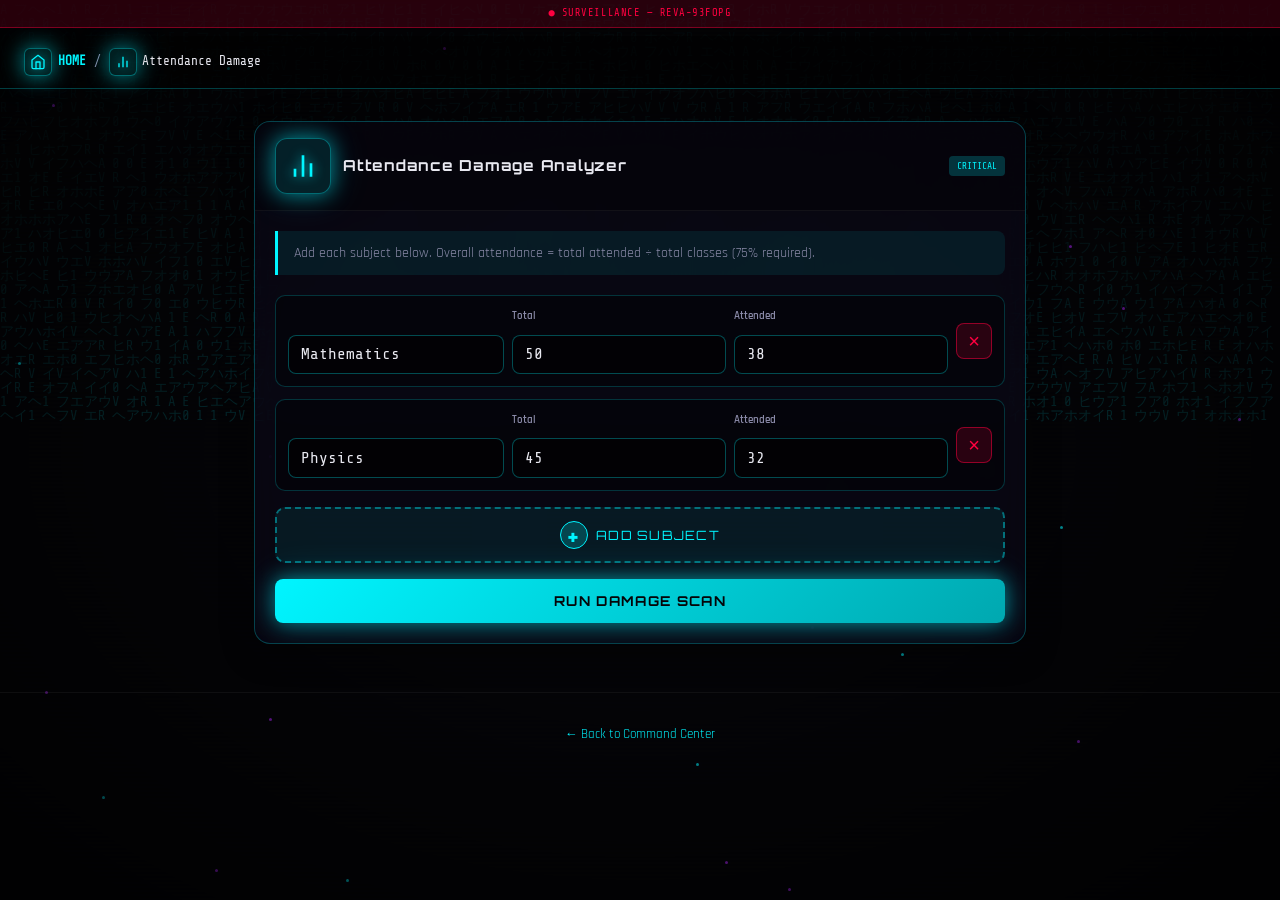
==== attendance.html @ 2d342688 "Initial commit: REVA Survival Toolkit static site Co-authored-by: Cursor <cursoragent@cursor.com>" ====
<!DOCTYPE html>
<html lang="en">
<head>
  <meta charset="UTF-8" />
  <meta name="viewport" content="width=device-width, initial-scale=1.0" />
  <title>Attendance Damage — REVA Survival</title>
  <link rel="preconnect" href="https://fonts.googleapis.com" />
  <link rel="preconnect" href="https://fonts.gstatic.com" crossorigin />
  <link href="https://fonts.googleapis.com/css2?family=Orbitron:wght@400;700;900&family=Share+Tech+Mono&family=Rajdhani:wght@400;600;700&display=swap" rel="stylesheet" />
  <link rel="stylesheet" href="styles.css" />
</head>
<body class="page-tool" data-page="attendance">
  <canvas id="matrix-canvas" aria-hidden="true"></canvas>
  <div id="particles" aria-hidden="true"></div>
  <div class="scanlines" aria-hidden="true"></div>
  <div class="vignette" aria-hidden="true"></div>
  <div class="surveillance-bar"><span class="blink">●</span> SURVEILLANCE — <span id="session-id">REVA-????</span></div>

  <nav class="page-nav">
    <a href="index.html" class="nav-home"><span data-icon="home" class="nav-icon"></span> HOME</a>
    <span class="nav-divider">/</span>
    <span class="nav-current"><span data-icon="chart" class="nav-icon"></span> Attendance Damage</span>
  </nav>

  <main class="page-main page-main-wide">
    <section class="card glass page-card">
      <div class="card-header">
        <span class="card-icon-wrap icon-cyan" data-icon="chart"></span>
        <h1>Attendance Damage Analyzer</h1>
        <span class="card-tag">CRITICAL</span>
      </div>
      <div class="card-body">
        <p class="marks-info">Add each subject below. Overall attendance = total attended ÷ total classes (75% required).</p>

        <div id="subjects-list" class="subjects-list"></div>

        <button type="button" class="btn-add-subject" id="add-subject" title="Add subject">
          <span class="add-icon">+</span> ADD SUBJECT
        </button>

        <button class="btn-neon" id="analyze-attendance">RUN DAMAGE SCAN</button>

        <div class="results hidden" id="attendance-results">
          <div class="result-big" id="attendance-pct">75%</div>
          <p class="result-detail">Overall · <span id="overall-counts">0/0 classes</span></p>
          <p id="attendance-status">Operational.</p>
          <p class="result-detail">Safe bunks remaining (overall): <strong id="safe-bunks">0</strong></p>
          <div id="subject-breakdown" class="subject-breakdown"></div>
          <div class="defcon-meter">
            <span>DEFCON WARNING</span>
            <div class="danger-bar"><div class="danger-fill" id="danger-fill"></div></div>
            <span id="defcon-label">DEFCON 4</span>
          </div>
          <div class="siren-glow hidden" id="siren-glow"></div>
        </div>
      </div>
    </section>
  </main>

  <footer class="footer"><p><a href="index.html">← Back to Command Center</a></p></footer>
  <script src="js/icons.js"></script>
  <script src="js/core.js"></script>
  <script src="js/attendance.js"></script>
</body>
</html>
---- styles.css ----
:root {
  --bg: #050508;
  --bg-card: rgba(12, 8, 24, 0.65);
  --cyan: #00f5ff;
  --purple: #b026ff;
  --red: #ff0040;
  --pink: #ff2d95;
  --green: #39ff14;
  --yellow: #ffe600;
  --text: #e8e8f0;
  --text-dim: #8a8aa8;
  --glass-border: rgba(0, 245, 255, 0.25);
  --glow-cyan: 0 0 20px rgba(0, 245, 255, 0.5), 0 0 40px rgba(0, 245, 255, 0.2);
  --glow-purple: 0 0 20px rgba(176, 38, 255, 0.5);
  --glow-red: 0 0 30px rgba(255, 0, 64, 0.7);
  --font-display: 'Orbitron', sans-serif;
  --font-mono: 'Share Tech Mono', monospace;
  --font-ui: 'Rajdhani', sans-serif;
}

*, *::before, *::after {
  box-sizing: border-box;
  margin: 0;
  padding: 0;
}

html {
  scroll-behavior: smooth;
}

body {
  font-family: var(--font-ui);
  background: var(--bg);
  color: var(--text);
  min-height: 100vh;
  overflow-x: hidden;
  line-height: 1.5;
}

body.panic-active {
  --bg: #1a0005;
}

body.panic-active .card:not(.panic-card) {
  opacity: 0.3;
  filter: grayscale(0.5);
}

#matrix-canvas {
  position: fixed;
  inset: 0;
  z-index: 0;
  opacity: 0.15;
  pointer-events: none;
}

#particles {
  position: fixed;
  inset: 0;
  z-index: 1;
  pointer-events: none;
  overflow: hidden;
}

.particle {
  position: absolute;
  width: 3px;
  height: 3px;
  background: var(--cyan);
  border-radius: 50%;
  box-shadow: var(--glow-cyan);
  animation: float-particle 8s infinite ease-in-out;
  opacity: 0.6;
}

.scanlines {
  position: fixed;
  inset: 0;
  z-index: 2;
  pointer-events: none;
  background: repeating-linear-gradient(
    0deg,
    transparent,
    transparent 2px,
    rgba(0, 0, 0, 0.15) 2px,
    rgba(0, 0, 0, 0.15) 4px
  );
  opacity: 0.4;
}

.vignette {
  position: fixed;
  inset: 0;
  z-index: 3;
  pointer-events: none;
  background: radial-gradient(ellipse at center, transparent 40%, rgba(0, 0, 0, 0.7) 100%);
}

.surveillance-bar {
  position: fixed;
  top: 0;
  left: 0;
  right: 0;
  z-index: 100;
  background: rgba(255, 0, 64, 0.15);
  border-bottom: 1px solid rgba(255, 0, 64, 0.4);
  padding: 0.35rem 1rem;
  font-family: var(--font-mono);
  font-size: 0.65rem;
  text-align: center;
  color: var(--red);
  letter-spacing: 0.05em;
}

.blink {
  animation: blink 1s infinite;
}

@keyframes blink {
  50% { opacity: 0; }
}

.hero {
  position: relative;
  z-index: 10;
  padding: 4rem 1.5rem 3rem;
  text-align: center;
  min-height: 100vh;
  display: flex;
  flex-direction: column;
  align-items: center;
  justify-content: center;
}

.hero-glow {
  position: absolute;
  width: 600px;
  height: 600px;
  background: radial-gradient(circle, rgba(176, 38, 255, 0.2) 0%, transparent 70%);
  top: 50%;
  left: 50%;
  transform: translate(-50%, -50%);
  pointer-events: none;
  animation: pulse-glow 4s ease-in-out infinite;
}

@keyframes pulse-glow {
  0%, 100% { opacity: 0.5; transform: translate(-50%, -50%) scale(1); }
  50% { opacity: 1; transform: translate(-50%, -50%) scale(1.1); }
}

.status-bar {
  display: flex;
  flex-wrap: wrap;
  gap: 1rem;
  justify-content: center;
  margin-bottom: 2rem;
  width: 100%;
  max-width: 900px;
}

.status-item {
  background: var(--bg-card);
  border: 1px solid var(--glass-border);
  backdrop-filter: blur(12px);
  padding: 0.75rem 1.25rem;
  border-radius: 8px;
  min-width: 140px;
  transition: transform 0.3s, box-shadow 0.3s;
}

.status-item:hover {
  transform: translateY(-3px);
  box-shadow: var(--glow-cyan);
}

.status-label {
  display: block;
  font-size: 0.7rem;
  color: var(--text-dim);
  text-transform: uppercase;
  letter-spacing: 0.1em;
}

.status-value {
  font-family: var(--font-mono);
  font-size: 1.4rem;
  color: var(--cyan);
}

.status-item.unstable .status-value { color: var(--yellow); }
.status-item.threat .status-value { color: var(--red); }

.status-trend.up { color: var(--red); font-size: 0.65rem; }

.pulse-dot {
  display: inline-block;
  width: 8px;
  height: 8px;
  background: var(--red);
  border-radius: 50%;
  margin-left: 0.5rem;
  animation: pulse-dot 1s infinite;
}

@keyframes pulse-dot {
  0%, 100% { box-shadow: 0 0 0 0 rgba(255, 0, 64, 0.7); }
  50% { box-shadow: 0 0 0 8px rgba(255, 0, 64, 0); }
}

.main-title {
  font-family: var(--font-display);
  font-size: clamp(1.8rem, 8vw, 4rem);
  font-weight: 900;
  letter-spacing: 0.15em;
  color: var(--cyan);
  text-shadow: var(--glow-cyan), 0 0 80px rgba(0, 245, 255, 0.3);
  margin-bottom: 0.5rem;
  animation: title-flicker 5s infinite;
}

@keyframes title-flicker {
  0%, 95%, 100% { opacity: 1; }
  96% { opacity: 0.85; }
  97% { opacity: 1; }
  98% { opacity: 0.9; }
}

.subtitle {
  font-size: clamp(1rem, 3vw, 1.25rem);
  color: var(--purple);
  margin-bottom: 1.5rem;
  font-weight: 600;
}

.rotating-msg {
  font-family: var(--font-mono);
  color: var(--pink);
  font-size: 1rem;
  min-height: 1.5em;
  margin-bottom: 2rem;
  animation: msg-glow 2s ease-in-out infinite alternate;
}

@keyframes msg-glow {
  from { text-shadow: 0 0 10px rgba(255, 45, 149, 0.5); }
  to { text-shadow: 0 0 20px rgba(255, 45, 149, 0.9); }
}

.loading-bar-container {
  width: 100%;
  max-width: 400px;
  margin-bottom: 2rem;
}

.loading-label {
  font-size: 0.75rem;
  color: var(--text-dim);
  margin-bottom: 0.5rem;
}

.loading-bar {
  height: 6px;
  background: rgba(255, 255, 255, 0.1);
  border-radius: 3px;
  overflow: hidden;
}

.loading-fill {
  height: 100%;
  width: 0%;
  background: linear-gradient(90deg, var(--cyan), var(--purple));
  box-shadow: var(--glow-cyan);
  transition: width 0.3s;
  animation: load-shimmer 2s infinite;
}

@keyframes load-shimmer {
  0% { filter: brightness(1); }
  50% { filter: brightness(1.3); }
  100% { filter: brightness(1); }
}

.loading-text {
  display: block;
  font-family: var(--font-mono);
  font-size: 0.7rem;
  color: var(--cyan);
  margin-top: 0.5rem;
}

.quick-nav {
  display: flex;
  flex-wrap: wrap;
  gap: 0.5rem;
  justify-content: center;
  max-width: 700px;
}

.nav-chip {
  padding: 0.5rem 1rem;
  background: rgba(0, 245, 255, 0.1);
  border: 1px solid var(--glass-border);
  border-radius: 20px;
  color: var(--cyan);
  text-decoration: none;
  font-size: 0.85rem;
  font-weight: 600;
  transition: all 0.3s;
}

.nav-chip:hover {
  background: rgba(0, 245, 255, 0.25);
  box-shadow: var(--glow-cyan);
  transform: scale(1.05);
}

.nav-chip.danger {
  border-color: rgba(255, 0, 64, 0.5);
  color: var(--red);
}

.nav-chip.danger:hover {
  box-shadow: var(--glow-red);
}

.container {
  position: relative;
  z-index: 10;
  max-width: 1100px;
  margin: 0 auto;
  padding: 2rem 1.5rem 4rem;
  display: grid;
  gap: 2rem;
}

@media (min-width: 768px) {
  .container {
    grid-template-columns: repeat(2, 1fr);
  }
  .card.wide {
    grid-column: 1 / -1;
  }
}

.card {
  border-radius: 16px;
  overflow: hidden;
  transition: transform 0.4s, box-shadow 0.4s;
  animation: card-enter 0.6s ease backwards;
}

.card:nth-child(1) { animation-delay: 0.1s; }
.card:nth-child(2) { animation-delay: 0.15s; }
.card:nth-child(3) { animation-delay: 0.2s; }
.card:nth-child(4) { animation-delay: 0.25s; }
.card:nth-child(5) { animation-delay: 0.3s; }
.card:nth-child(6) { animation-delay: 0.35s; }
.card:nth-child(7) { animation-delay: 0.4s; }
.card:nth-child(8) { animation-delay: 0.45s; }

@keyframes card-enter {
  from {
    opacity: 0;
    transform: translateY(30px);
  }
  to {
    opacity: 1;
    transform: translateY(0);
  }
}

.card.glass {
  background: var(--bg-card);
  backdrop-filter: blur(16px);
  border: 1px solid var(--glass-border);
  box-shadow: 0 8px 32px rgba(0, 0, 0, 0.4);
}

.card:hover {
  transform: translateY(-5px);
  box-shadow: 0 12px 40px rgba(0, 245, 255, 0.15), var(--glow-cyan);
  border-color: rgba(0, 245, 255, 0.4);
}

.card-header {
  display: flex;
  align-items: center;
  gap: 0.75rem;
  padding: 1rem 1.25rem;
  background: rgba(0, 0, 0, 0.3);
  border-bottom: 1px solid rgba(255, 255, 255, 0.05);
}

.card-icon { font-size: 1.5rem; }

.card-header h2 {
  font-family: var(--font-display);
  font-size: 0.95rem;
  flex: 1;
  letter-spacing: 0.05em;
}

.card-tag {
  font-family: var(--font-mono);
  font-size: 0.6rem;
  padding: 0.2rem 0.5rem;
  background: rgba(0, 245, 255, 0.2);
  color: var(--cyan);
  border-radius: 4px;
}

.card-tag.hot { background: rgba(255, 100, 0, 0.3); color: var(--yellow); }
.card-tag.danger { background: rgba(255, 0, 64, 0.3); color: var(--red); animation: tag-pulse 1s infinite; }

@keyframes tag-pulse {
  50% { opacity: 0.7; }
}

.card-body {
  padding: 1.25rem;
}

.card-body.center {
  text-align: center;
}

.input-grid {
  display: grid;
  gap: 1rem;
  margin-bottom: 1rem;
}

.input-grid.cols-2 {
  grid-template-columns: 1fr;
}

@media (min-width: 500px) {
  .input-grid.cols-2 {
    grid-template-columns: 1fr 1fr;
  }
}

label {
  display: flex;
  flex-direction: column;
  gap: 0.35rem;
  font-size: 0.85rem;
  color: var(--text-dim);
  font-weight: 600;
}

input[type="number"],
input[type="text"],
select {
  background: rgba(0, 0, 0, 0.5);
  border: 1px solid rgba(0, 245, 255, 0.3);
  border-radius: 8px;
  padding: 0.6rem 0.75rem;
  color: var(--text);
  font-family: var(--font-mono);
  font-size: 1rem;
  transition: border-color 0.3s, box-shadow 0.3s;
}

input:focus,
select:focus {
  outline: none;
  border-color: var(--cyan);
  box-shadow: 0 0 15px rgba(0, 245, 255, 0.3);
}

input[type="range"] {
  width: 100%;
  accent-color: var(--cyan);
  margin-top: 0.25rem;
}

.btn-neon {
  display: inline-block;
  width: 100%;
  padding: 0.85rem 1.5rem;
  font-family: var(--font-display);
  font-size: 0.85rem;
  font-weight: 700;
  letter-spacing: 0.1em;
  color: var(--bg);
  background: linear-gradient(135deg, var(--cyan), #00a8b0);
  border: none;
  border-radius: 8px;
  cursor: pointer;
  position: relative;
  overflow: hidden;
  transition: transform 0.2s, box-shadow 0.3s;
  box-shadow: var(--glow-cyan);
}

.btn-neon:hover {
  transform: scale(1.02);
  box-shadow: 0 0 30px rgba(0, 245, 255, 0.8);
}

.btn-neon:active {
  transform: scale(0.98);
}

.btn-neon.btn-purple {
  background: linear-gradient(135deg, var(--purple), #6b0fff);
  box-shadow: var(--glow-purple);
  color: #fff;
}

.btn-neon.btn-small {
  width: auto;
  padding: 0.5rem 1rem;
  font-size: 0.7rem;
  margin: 0.25rem;
}

.btn-neon.btn-red {
  background: linear-gradient(135deg, var(--red), #990020);
  box-shadow: var(--glow-red);
}

.results {
  margin-top: 1.5rem;
  padding-top: 1.5rem;
  border-top: 1px solid rgba(255, 255, 255, 0.1);
  animation: fade-in 0.5s ease;
}

.results.hidden { display: none; }

@keyframes fade-in {
  from { opacity: 0; transform: translateY(10px); }
  to { opacity: 1; transform: translateY(0); }
}

.result-big {
  font-family: var(--font-display);
  font-size: 2.5rem;
  color: var(--cyan);
  text-shadow: var(--glow-cyan);
  margin-bottom: 0.5rem;
}

.result-detail { color: var(--text-dim); margin: 0.5rem 0; }

.defcon-meter {
  margin-top: 1rem;
}

.defcon-meter span:first-child {
  font-size: 0.75rem;
  color: var(--red);
  letter-spacing: 0.1em;
}

.danger-bar {
  height: 12px;
  background: rgba(0, 0, 0, 0.5);
  border-radius: 6px;
  margin: 0.5rem 0;
  overflow: hidden;
  border: 1px solid rgba(255, 0, 64, 0.3);
}

.danger-fill {
  height: 100%;
  width: 0%;
  background: linear-gradient(90deg, var(--yellow), var(--red));
  transition: width 0.8s ease;
  box-shadow: var(--glow-red);
}

.danger-fill.critical {
  animation: danger-pulse 0.5s infinite;
}

@keyframes danger-pulse {
  50% { filter: brightness(1.5); }
}

#defcon-label {
  font-family: var(--font-mono);
  color: var(--red);
  font-weight: bold;
}

.siren-glow {
  position: absolute;
  inset: 0;
  pointer-events: none;
  background: radial-gradient(circle, rgba(255, 0, 64, 0.2) 0%, transparent 70%);
  animation: siren 1s infinite;
  border-radius: 16px;
}

.siren-glow.hidden { display: none; }

.card-body { position: relative; }

@keyframes siren {
  0%, 100% { opacity: 0.3; }
  50% { opacity: 0.8; }
}

.cooked-ring {
  position: relative;
  width: 120px;
  height: 120px;
  margin: 0 auto 1rem;
}

.cooked-ring svg {
  transform: rotate(-90deg);
  width: 100%;
  height: 100%;
}

.ring-bg {
  fill: none;
  stroke: rgba(255, 255, 255, 0.1);
  stroke-width: 8;
}

.ring-fill {
  fill: none;
  stroke: url(#cookedGradient);
  stroke-width: 8;
  stroke-linecap: round;
  stroke-dasharray: 327;
  stroke-dashoffset: 327;
  transition: stroke-dashoffset 1s ease;
  stroke: var(--orange, #ff6b00);
}

.ring-text {
  position: absolute;
  top: 50%;
  left: 50%;
  transform: translate(-50%, -50%);
  font-family: var(--font-display);
  font-size: 1.5rem;
  color: var(--yellow);
}

.diagnosis {
  font-size: 1.25rem;
  color: var(--pink);
  font-weight: 700;
  margin: 0.5rem 0;
}

.ai-response {
  font-family: var(--font-mono);
  font-size: 0.85rem;
  color: var(--cyan);
  margin-top: 0.75rem;
  font-style: italic;
}

.funny-out {
  color: var(--purple);
  margin-top: 0.5rem;
  font-weight: 600;
}

.panic-card {
  border-color: rgba(255, 0, 64, 0.4);
}

.warning-text {
  color: var(--text-dim);
  margin-bottom: 1.5rem;
  font-size: 0.9rem;
}

.btn-panic {
  position: relative;
  width: 100%;
  max-width: 320px;
  padding: 1.5rem 2rem;
  font-family: var(--font-display);
  font-size: 1.25rem;
  font-weight: 900;
  letter-spacing: 0.15em;
  color: #fff;
  background: var(--red);
  border: 3px solid #ff4466;
  border-radius: 12px;
  cursor: pointer;
  overflow: hidden;
  animation: panic-btn-pulse 1.5s infinite;
  box-shadow: var(--glow-red);
}

@keyframes panic-btn-pulse {
  0%, 100% { transform: scale(1); box-shadow: 0 0 20px rgba(255, 0, 64, 0.6); }
  50% { transform: scale(1.03); box-shadow: 0 0 40px rgba(255, 0, 64, 1); }
}

.panic-btn-glow {
  position: absolute;
  inset: 0;
  background: linear-gradient(45deg, transparent 40%, rgba(255, 255, 255, 0.3) 50%, transparent 60%);
  animation: panic-shine 2s infinite;
}

@keyframes panic-shine {
  0% { transform: translateX(-100%); }
  100% { transform: translateX(100%); }
}

.sound-toggle {
  display: flex;
  align-items: center;
  gap: 0.5rem;
  margin-top: 1rem;
  font-size: 0.8rem;
  color: var(--text-dim);
  justify-content: center;
}

.slider-group label {
  margin-bottom: 1rem;
}

.dashboard-grid {
  display: grid;
  gap: 1.25rem;
  grid-template-columns: 1fr;
}

@media (min-width: 600px) {
  .dashboard-grid {
    grid-template-columns: repeat(2, 1fr);
  }
}

@media (min-width: 900px) {
  .dashboard-grid {
    grid-template-columns: repeat(3, 1fr);
  }
}

.dash-stat {
  background: rgba(0, 0, 0, 0.3);
  padding: 1rem;
  border-radius: 8px;
  border: 1px solid rgba(255, 255, 255, 0.05);
}

.dash-label {
  display: block;
  font-size: 0.75rem;
  color: var(--text-dim);
  text-transform: uppercase;
  margin-bottom: 0.5rem;
}

.dash-value {
  font-family: var(--font-mono);
  font-size: 2rem;
  color: var(--cyan);
}

.dash-input {
  width: 80px;
  margin-bottom: 0.5rem;
}

.mini-bar {
  height: 8px;
  background: rgba(0, 0, 0, 0.5);
  border-radius: 4px;
  overflow: hidden;
  margin-top: 0.5rem;
}

.mini-bar div {
  height: 100%;
  background: linear-gradient(90deg, var(--cyan), var(--purple));
  transition: width 0.5s;
}

.danger-bar-mini div { background: linear-gradient(90deg, var(--yellow), var(--red)); }
.mental-bar div { background: linear-gradient(90deg, var(--purple), var(--pink)); }

.dash-status {
  font-family: var(--font-mono);
  color: var(--red);
  font-size: 0.9rem;
}

.dash-verdict {
  margin-top: 1rem;
  font-family: var(--font-mono);
  color: var(--pink);
  text-align: center;
}

.viva-output {
  margin-top: 1.5rem;
}

.viva-output.hidden { display: none; }

.viva-q, .viva-a {
  background: rgba(0, 0, 0, 0.4);
  padding: 1rem;
  border-radius: 8px;
  margin-bottom: 1rem;
  border-left: 3px solid var(--cyan);
}

.viva-a { border-left-color: var(--purple); }

.viva-label {
  font-family: var(--font-mono);
  font-size: 0.65rem;
  color: var(--text-dim);
  letter-spacing: 0.15em;
}

.viva-q p, .viva-a p {
  margin-top: 0.5rem;
  font-size: 1rem;
}

.checkbox-label {
  display: flex;
  align-items: center;
  gap: 0.5rem;
  margin-top: 1rem;
  font-size: 0.85rem;
  cursor: pointer;
}

.footer {
  position: relative;
  z-index: 10;
  text-align: center;
  padding: 2rem 1.5rem;
  border-top: 1px solid rgba(255, 255, 255, 0.05);
  font-size: 0.8rem;
  color: var(--text-dim);
}

.footer kbd {
  background: rgba(0, 245, 255, 0.15);
  padding: 0.15rem 0.4rem;
  border-radius: 4px;
  font-family: var(--font-mono);
  color: var(--cyan);
}

.easter-hint { margin: 0.5rem 0; }
.surveillance-footer { color: var(--red); font-size: 0.7rem; margin-top: 0.5rem; }

/* Glitch effect */
.glitch {
  position: relative;
}

.glitch::before,
.glitch::after {
  content: attr(data-text);
  position: absolute;
  left: 0;
  right: 0;
  top: 0;
}

.glitch::before {
  color: var(--red);
  animation: glitch-1 3s infinite;
  clip-path: polygon(0 0, 100% 0, 100% 35%, 0 35%);
}

.glitch::after {
  color: var(--cyan);
  animation: glitch-2 3s infinite;
  clip-path: polygon(0 65%, 100% 65%, 100% 100%, 0 100%);
}

@keyframes glitch-1 {
  0%, 90%, 100% { transform: translate(0); }
  92% { transform: translate(-3px, 2px); }
  94% { transform: translate(3px, -2px); }
}

@keyframes glitch-2 {
  0%, 90%, 100% { transform: translate(0); }
  91% { transform: translate(3px, 2px); }
  93% { transform: translate(-3px, -2px); }
}

body.glitch-active .main-title {
  animation: violent-glitch 0.3s infinite;
}

@keyframes violent-glitch {
  0% { transform: translate(0); filter: hue-rotate(0); }
  25% { transform: translate(-5px, 2px); filter: hue-rotate(90deg); }
  50% { transform: translate(5px, -2px); }
  75% { transform: translate(-2px, -5px); filter: hue-rotate(-90deg); }
  100% { transform: translate(0); }
}

/* Panic overlay */
.panic-overlay {
  position: fixed;
  inset: 0;
  z-index: 1000;
  background: rgba(80, 0, 0, 0.95);
  display: flex;
  align-items: center;
  justify-content: center;
  animation: panic-flash 0.5s infinite;
}

.panic-overlay.hidden { display: none; }

@keyframes panic-flash {
  0%, 100% { background: rgba(80, 0, 0, 0.95); }
  50% { background: rgba(120, 0, 0, 0.98); }
}

.panic-content {
  text-align: center;
  padding: 2rem;
  max-width: 500px;
}

.panic-title {
  font-family: var(--font-display);
  font-size: 2rem;
  color: #fff;
  margin-bottom: 1rem;
  text-shadow: 0 0 30px var(--red);
}

.panic-msg {
  font-size: 1.25rem;
  color: var(--yellow);
  margin-bottom: 1rem;
  animation: shake 0.5s infinite;
}

@keyframes shake {
  0%, 100% { transform: translateX(0); }
  25% { transform: translateX(-5px); }
  75% { transform: translateX(5px); }
}

.countdown-display {
  font-family: var(--font-mono);
  font-size: 3rem;
  color: var(--red);
  text-shadow: var(--glow-red);
  margin: 1rem 0;
}

.panic-timer-section {
  margin: 1.5rem 0;
}

.study-timer {
  font-family: var(--font-mono);
  font-size: 2rem;
  color: var(--cyan);
  margin: 0.5rem 0;
}

.panic-insult {
  font-style: italic;
  color: #ffaaaa;
  margin: 1rem 0;
  min-height: 1.5em;
}

.fake-ai {
  font-family: var(--font-mono);
  font-size: 0.8rem;
  color: var(--cyan);
  margin-bottom: 1.5rem;
}

.btn-large {
  max-width: 280px;
  margin: 0 auto;
}

/* Terminal */
.terminal-overlay {
  position: fixed;
  inset: 0;
  z-index: 2000;
  background: rgba(0, 0, 0, 0.85);
  display: flex;
  align-items: center;
  justify-content: center;
  padding: 1rem;
}

.terminal-overlay.hidden { display: none; }

.terminal-window {
  width: 100%;
  max-width: 700px;
  background: #0a0a12;
  border: 1px solid var(--green);
  border-radius: 8px;
  box-shadow: 0 0 30px rgba(57, 255, 20, 0.3);
  overflow: hidden;
}

.terminal-header {
  display: flex;
  align-items: center;
  gap: 0.5rem;
  padding: 0.5rem 1rem;
  background: #1a1a24;
  font-family: var(--font-mono);
  font-size: 0.8rem;
  color: var(--green);
}

.term-dot {
  width: 12px;
  height: 12px;
  border-radius: 50%;
}

.term-dot.red { background: #ff5f56; }
.term-dot.yellow { background: #ffbd2e; }
.term-dot.green { background: #27c93f; }

.term-close {
  margin-left: auto;
  background: none;
  border: none;
  color: var(--text-dim);
  font-size: 1.5rem;
  cursor: pointer;
}

.terminal-body {
  padding: 1rem;
  height: 300px;
  overflow-y: auto;
  font-family: var(--font-mono);
  font-size: 0.85rem;
  color: var(--green);
  line-height: 1.6;
}

.terminal-input-line {
  display: flex;
  align-items: center;
  padding: 0.5rem 1rem;
  border-top: 1px solid #333;
  gap: 0.5rem;
}

.terminal-input-line .prompt {
  font-family: var(--font-mono);
  color: var(--green);
  font-size: 0.85rem;
}

#terminal-input {
  flex: 1;
  background: transparent;
  border: none;
  color: var(--green);
  font-family: var(--font-mono);
  font-size: 0.85rem;
}

#terminal-input:focus {
  outline: none;
  box-shadow: none;
}

/* Hack overlay */
.hack-overlay {
  position: fixed;
  inset: 0;
  z-index: 1500;
  background: #000;
  padding: 2rem;
  overflow: auto;
}

.hack-overlay.hidden { display: none; }

.hack-content pre {
  font-family: var(--font-mono);
  color: var(--green);
  font-size: 0.75rem;
  line-height: 1.4;
  white-space: pre-wrap;
}

.hidden { display: none !important; }

/* ─── Body layout (surveillance bar offset) ─── */
body {
  padding-top: 2.25rem;
}

.page-home .hero {
  min-height: auto;
  padding: 2rem 1.5rem 1.5rem;
}

.hero-home {
  padding-bottom: 0.5rem !important;
}

/* ─── Visible neon SVG icons ─── */
.icon-box,
.module-icon,
.card-icon-wrap,
.nav-icon {
  display: inline-flex;
  align-items: center;
  justify-content: center;
  flex-shrink: 0;
  border-radius: 12px;
  background: rgba(0, 245, 255, 0.12);
  border: 1px solid rgba(0, 245, 255, 0.35);
  box-shadow: var(--glow-cyan);
}

.module-icon,
.card-icon-wrap {
  width: 56px;
  height: 56px;
}

.nav-icon {
  width: 28px;
  height: 28px;
  border-radius: 6px;
  margin-right: 0.35rem;
}

.icon-box svg,
.module-icon svg,
.card-icon-wrap svg,
.nav-icon svg {
  width: 32px;
  height: 32px;
  stroke: var(--cyan);
  filter: drop-shadow(0 0 6px rgba(0, 245, 255, 0.8));
}

.nav-icon svg {
  width: 16px;
  height: 16px;
}

.icon-hot,
.module-icon.icon-hot,
.card-icon-wrap.icon-hot {
  background: rgba(255, 107, 0, 0.15);
  border-color: rgba(255, 230, 0, 0.4);
  box-shadow: 0 0 20px rgba(255, 107, 0, 0.4);
}

.icon-hot svg { stroke: var(--yellow); filter: drop-shadow(0 0 6px rgba(255, 230, 0, 0.8)); }

.icon-purple,
.module-icon.icon-purple,
.card-icon-wrap.icon-purple {
  background: rgba(176, 38, 255, 0.15);
  border-color: rgba(176, 38, 255, 0.4);
  box-shadow: var(--glow-purple);
}

.icon-purple svg { stroke: var(--purple); filter: drop-shadow(0 0 6px rgba(176, 38, 255, 0.8)); }

.icon-red,
.module-icon.icon-red,
.card-icon-wrap.icon-red {
  background: rgba(255, 0, 64, 0.15);
  border-color: rgba(255, 0, 64, 0.5);
  box-shadow: var(--glow-red);
}

.icon-red svg { stroke: var(--red); filter: drop-shadow(0 0 8px rgba(255, 0, 64, 0.9)); }

.icon-cyan svg { stroke: var(--cyan); }

/* ─── Home hub grid ─── */
.hub-main {
  position: relative;
  z-index: 10;
  max-width: 1100px;
  margin: 0 auto;
  padding: 1rem 1.5rem 3rem;
}

.hub-title {
  font-family: var(--font-display);
  font-size: 1.1rem;
  letter-spacing: 0.2em;
  text-align: center;
  color: var(--cyan);
  margin-bottom: 0.5rem;
}

.hub-sub {
  text-align: center;
  color: var(--text-dim);
  font-size: 0.95rem;
  margin-bottom: 2rem;
}

.module-grid {
  display: grid;
  grid-template-columns: 1fr;
  gap: 1.25rem;
}

@media (min-width: 520px) {
  .module-grid {
    grid-template-columns: repeat(2, 1fr);
  }
}

@media (min-width: 900px) {
  .module-grid {
    grid-template-columns: repeat(4, 1fr);
  }
}

.module-card {
  display: flex;
  flex-direction: column;
  align-items: center;
  text-align: center;
  padding: 1.5rem 1rem;
  background: var(--bg-card);
  backdrop-filter: blur(16px);
  border: 1px solid var(--glass-border);
  border-radius: 16px;
  text-decoration: none;
  color: var(--text);
  transition: transform 0.35s, box-shadow 0.35s, border-color 0.35s;
  position: relative;
  overflow: hidden;
}

.module-card::before {
  content: '';
  position: absolute;
  inset: 0;
  background: linear-gradient(135deg, rgba(0, 245, 255, 0.05), transparent);
  opacity: 0;
  transition: opacity 0.3s;
}

.module-card:hover {
  transform: translateY(-8px) scale(1.02);
  box-shadow: 0 16px 48px rgba(0, 245, 255, 0.2), var(--glow-cyan);
  border-color: rgba(0, 245, 255, 0.5);
}

.module-card:hover::before {
  opacity: 1;
}

.module-card.module-danger {
  border-color: rgba(255, 0, 64, 0.35);
}

.module-card.module-danger:hover {
  box-shadow: var(--glow-red);
  border-color: rgba(255, 0, 64, 0.6);
}

.module-icon {
  width: 72px;
  height: 72px;
  margin-bottom: 1rem;
}

.module-icon svg {
  width: 40px;
  height: 40px;
}

.module-name {
  font-family: var(--font-display);
  font-size: 0.85rem;
  font-weight: 700;
  letter-spacing: 0.06em;
  color: var(--cyan);
  margin-bottom: 0.35rem;
}

.module-desc {
  font-size: 0.8rem;
  color: var(--text-dim);
  line-height: 1.4;
  margin-bottom: 0.75rem;
  flex: 1;
}

.module-tag {
  font-family: var(--font-mono);
  font-size: 0.6rem;
  padding: 0.2rem 0.5rem;
  background: rgba(0, 245, 255, 0.2);
  color: var(--cyan);
  border-radius: 4px;
}

.module-tag.hot { background: rgba(255, 100, 0, 0.3); color: var(--yellow); }
.module-tag.danger { background: rgba(255, 0, 64, 0.3); color: var(--red); animation: tag-pulse 1s infinite; }

/* ─── Tool pages ─── */
.page-nav {
  position: relative;
  z-index: 50;
  display: flex;
  align-items: center;
  flex-wrap: wrap;
  gap: 0.5rem;
  padding: 0.75rem 1.5rem;
  background: rgba(0, 0, 0, 0.5);
  border-bottom: 1px solid var(--glass-border);
  font-family: var(--font-mono);
  font-size: 0.8rem;
}

.nav-home {
  display: inline-flex;
  align-items: center;
  color: var(--cyan);
  text-decoration: none;
  font-weight: 600;
  transition: text-shadow 0.3s;
}

.nav-home:hover {
  text-shadow: var(--glow-cyan);
}

.nav-divider {
  color: var(--text-dim);
}

.nav-current {
  display: inline-flex;
  align-items: center;
  color: var(--text);
}

.page-main {
  position: relative;
  z-index: 10;
  max-width: 720px;
  margin: 0 auto;
  padding: 2rem 1.5rem 3rem;
}

.page-card {
  animation: card-enter 0.5s ease;
}

.page-card-wide {
  max-width: 900px;
}

.card-header h1 {
  font-family: var(--font-display);
  font-size: 0.95rem;
  flex: 1;
  letter-spacing: 0.05em;
}

.panic-bar {
  background: rgba(255, 0, 64, 0.25);
  color: var(--red);
}

.footer a {
  color: var(--cyan);
  text-decoration: none;
}

.footer a:hover {
  text-shadow: var(--glow-cyan);
}

.page-panic .page-main {
  max-width: 480px;
}

.page-main-wide {
  max-width: 820px;
}

/* Marks info banner */
.marks-info {
  font-size: 0.85rem;
  color: var(--text-dim);
  margin-bottom: 1.25rem;
  padding: 0.75rem 1rem;
  background: rgba(0, 245, 255, 0.08);
  border-left: 3px solid var(--cyan);
  border-radius: 0 8px 8px 0;
  line-height: 1.5;
}

.marks-info strong {
  color: var(--cyan);
}

.max-hint {
  font-size: 0.75rem;
  color: var(--purple);
  font-weight: 400;
}

.min-marks-box {
  margin: 1rem 0;
  padding: 1rem;
  background: rgba(176, 38, 255, 0.12);
  border: 1px solid rgba(176, 38, 255, 0.35);
  border-radius: 8px;
  font-size: 1rem;
}

.min-marks-box .highlight {
  font-family: var(--font-display);
  font-size: 1.5rem;
  color: var(--yellow);
  text-shadow: 0 0 15px rgba(255, 230, 0, 0.5);
}

/* Subject-wise attendance */
.subjects-list {
  display: flex;
  flex-direction: column;
  gap: 0.75rem;
  margin-bottom: 1rem;
}

.subject-row {
  display: grid;
  grid-template-columns: 1fr auto auto auto;
  gap: 0.5rem;
  align-items: end;
  padding: 0.75rem;
  background: rgba(0, 0, 0, 0.35);
  border: 1px solid rgba(0, 245, 255, 0.2);
  border-radius: 10px;
}

@media (max-width: 600px) {
  .subject-row {
    grid-template-columns: 1fr 1fr;
    grid-template-rows: auto auto;
  }
  .subject-row .subject-name {
    grid-column: 1 / -1;
  }
  .subject-row .btn-remove-subject {
    grid-column: 2;
    grid-row: 2;
    justify-self: end;
  }
}

.subject-name {
  background: rgba(0, 0, 0, 0.5);
  border: 1px solid rgba(0, 245, 255, 0.3);
  border-radius: 8px;
  padding: 0.6rem 0.75rem;
  color: var(--text);
  font-family: var(--font-ui);
  font-size: 0.95rem;
  width: 100%;
}

.subject-field {
  font-size: 0.7rem;
  min-width: 72px;
}

.subject-field input {
  width: 100%;
  margin-top: 0.25rem;
}

.btn-remove-subject {
  width: 36px;
  height: 36px;
  border-radius: 8px;
  border: 1px solid rgba(255, 0, 64, 0.5);
  background: rgba(255, 0, 64, 0.15);
  color: var(--red);
  font-size: 1.25rem;
  line-height: 1;
  cursor: pointer;
  transition: background 0.2s, box-shadow 0.2s;
  align-self: center;
}

.btn-remove-subject:hover {
  background: rgba(255, 0, 64, 0.35);
  box-shadow: var(--glow-red);
}

.btn-add-subject {
  display: flex;
  align-items: center;
  justify-content: center;
  gap: 0.5rem;
  width: 100%;
  padding: 0.75rem;
  margin-bottom: 1rem;
  font-family: var(--font-display);
  font-size: 0.8rem;
  letter-spacing: 0.1em;
  color: var(--cyan);
  background: rgba(0, 245, 255, 0.08);
  border: 2px dashed rgba(0, 245, 255, 0.4);
  border-radius: 10px;
  cursor: pointer;
  transition: all 0.3s;
}

.btn-add-subject:hover {
  background: rgba(0, 245, 255, 0.18);
  border-color: var(--cyan);
  box-shadow: var(--glow-cyan);
}

.btn-add-subject .add-icon {
  display: inline-flex;
  align-items: center;
  justify-content: center;
  width: 28px;
  height: 28px;
  font-size: 1.4rem;
  font-weight: 700;
  border-radius: 50%;
  background: rgba(0, 245, 255, 0.2);
  border: 1px solid var(--cyan);
}

.subject-breakdown {
  margin: 1rem 0;
  text-align: left;
}

.breakdown-title {
  font-family: var(--font-mono);
  font-size: 0.7rem;
  color: var(--text-dim);
  letter-spacing: 0.15em;
  margin-bottom: 0.5rem;
}

.subject-result {
  font-size: 0.9rem;
  padding: 0.5rem 0.75rem;
  margin-bottom: 0.35rem;
  background: rgba(0, 0, 0, 0.3);
  border-radius: 6px;
  border-left: 3px solid var(--cyan);
}

.subject-result.danger {
  border-left-color: var(--red);
  color: #ffaaaa;
}
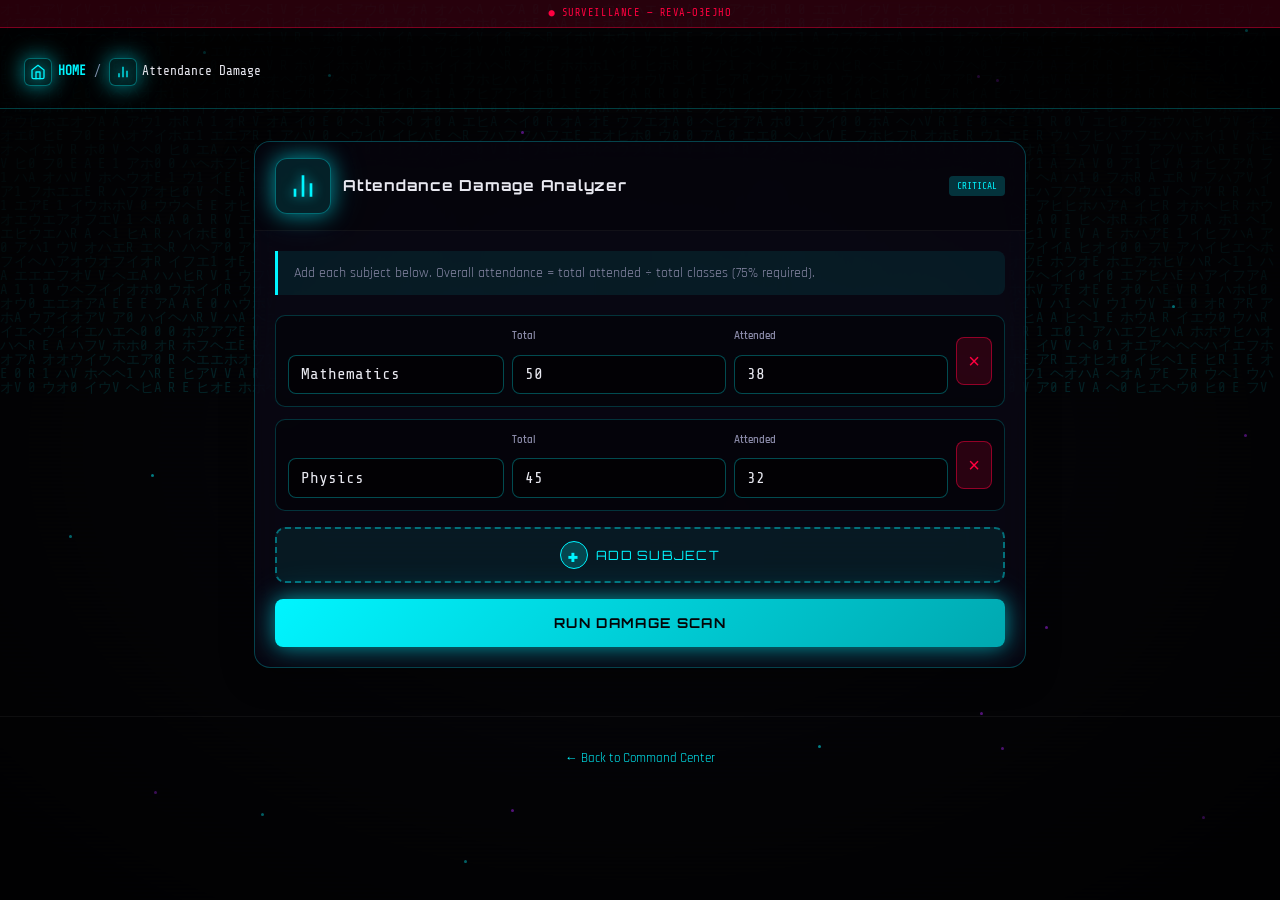
==== commit 81ae0cb7: "Optimize layout and touch targets for mobile browsers Co-authored-by: Cursor <cursoragent@cursor.com" ====
--- a/attendance.html
+++ b/attendance.html
@@ -2,7 +2,10 @@
 <html lang="en">
 <head>
   <meta charset="UTF-8" />
-  <meta name="viewport" content="width=device-width, initial-scale=1.0" />
+  <meta name="viewport" content="width=device-width, initial-scale=1.0, viewport-fit=cover" />
+  <meta name="theme-color" content="#050508" />
+  <meta name="apple-mobile-web-app-capable" content="yes" />
+  <meta name="apple-mobile-web-app-status-bar-style" content="black-translucent" />
   <title>Attendance Damage — REVA Survival</title>
   <link rel="preconnect" href="https://fonts.googleapis.com" />
   <link rel="preconnect" href="https://fonts.gstatic.com" crossorigin />
--- a/styles.css
+++ b/styles.css
@@ -26,6 +26,8 @@
 
 html {
   scroll-behavior: smooth;
+  -webkit-text-size-adjust: 100%;
+  text-size-adjust: 100%;
 }
 
 body {
@@ -1107,9 +1109,6 @@
 .hidden { display: none !important; }
 
 /* ─── Body layout (surveillance bar offset) ─── */
-body {
-  padding-top: 2.25rem;
-}
 
 .page-home .hero {
   min-height: auto;
@@ -1582,3 +1581,480 @@
   border-left-color: var(--red);
   color: #ffaaaa;
 }
+
+/* ═══════════════════════════════════════════════════════════
+   MOBILE & TOUCH OPTIMIZATION
+   ═══════════════════════════════════════════════════════════ */
+
+:root {
+  --safe-top: env(safe-area-inset-top, 0px);
+  --safe-bottom: env(safe-area-inset-bottom, 0px);
+  --safe-left: env(safe-area-inset-left, 0px);
+  --safe-right: env(safe-area-inset-right, 0px);
+  --touch-min: 48px;
+}
+
+body {
+  padding-top: calc(2.25rem + var(--safe-top));
+  padding-left: var(--safe-left);
+  padding-right: var(--safe-right);
+}
+
+/* Prevent iOS zoom on input focus — 16px minimum */
+input[type="number"],
+input[type="text"],
+select,
+.subject-name {
+  font-size: max(16px, 1rem);
+}
+
+/* Better touch feedback */
+a,
+button,
+.module-card,
+input[type="range"],
+label.checkbox-label,
+label.sound-toggle {
+  -webkit-tap-highlight-color: rgba(0, 245, 255, 0.2);
+}
+
+.btn-neon,
+.btn-panic,
+.btn-add-subject,
+.btn-remove-subject,
+.module-card,
+.nav-home {
+  min-height: var(--touch-min);
+}
+
+@media (max-width: 768px) {
+  /* Surveillance bar — shorter on phones */
+  .surveillance-bar {
+    font-size: 0.55rem;
+    padding: 0.4rem 0.5rem;
+    padding-top: calc(0.4rem + var(--safe-top));
+    line-height: 1.3;
+    white-space: nowrap;
+    overflow: hidden;
+    text-overflow: ellipsis;
+  }
+
+  .hero,
+  .page-home .hero {
+    padding: 1.25rem 1rem 1rem;
+    min-height: auto;
+  }
+
+  .hero-glow {
+    width: 280px;
+    height: 280px;
+  }
+
+  .status-bar {
+    flex-direction: column;
+    align-items: stretch;
+    gap: 0.5rem;
+    margin-bottom: 1.25rem;
+  }
+
+  .status-item {
+    min-width: unset;
+    width: 100%;
+    padding: 0.65rem 1rem;
+    display: flex;
+    flex-wrap: wrap;
+    align-items: center;
+    justify-content: space-between;
+  }
+
+  .status-label {
+    font-size: 0.65rem;
+  }
+
+  .status-value {
+    font-size: 1.2rem;
+  }
+
+  .main-title {
+    font-size: clamp(1.15rem, 5.5vw, 1.75rem);
+    letter-spacing: 0.06em;
+    line-height: 1.25;
+    padding: 0 0.25rem;
+    word-break: break-word;
+  }
+
+  .main-title.glitch::before,
+  .main-title.glitch::after {
+    letter-spacing: 0.06em;
+  }
+
+  .subtitle {
+    font-size: 0.95rem;
+    padding: 0 0.5rem;
+    margin-bottom: 1rem;
+  }
+
+  .rotating-msg {
+    font-size: 0.9rem;
+    padding: 0 0.75rem;
+    margin-bottom: 1.25rem;
+  }
+
+  .loading-bar-container {
+    padding: 0 0.5rem;
+    margin-bottom: 1.25rem;
+  }
+
+  .hub-main {
+    padding: 0.75rem 1rem calc(2rem + var(--safe-bottom));
+  }
+
+  .hub-title {
+    font-size: 0.85rem;
+    letter-spacing: 0.12em;
+  }
+
+  .hub-sub {
+    font-size: 0.85rem;
+    margin-bottom: 1.25rem;
+    padding: 0 0.25rem;
+  }
+
+  .module-grid {
+    gap: 0.85rem;
+  }
+
+  .module-card {
+    padding: 1.25rem 1rem;
+    min-height: auto;
+    /* Active state for touch (no hover on mobile) */
+  }
+
+  .module-card:active {
+    transform: scale(0.98);
+    box-shadow: var(--glow-cyan);
+    border-color: rgba(0, 245, 255, 0.5);
+  }
+
+  .module-card:hover {
+    transform: none;
+  }
+
+  .module-icon {
+    width: 64px;
+    height: 64px;
+    margin-bottom: 0.75rem;
+  }
+
+  .module-icon svg {
+    width: 36px;
+    height: 36px;
+  }
+
+  .module-name {
+    font-size: 0.8rem;
+  }
+
+  .module-desc {
+    font-size: 0.75rem;
+  }
+
+  /* Sticky nav on tool pages */
+  .page-nav {
+    position: sticky;
+    top: 0;
+    z-index: 200;
+    padding: 0.65rem 1rem;
+    padding-top: calc(0.65rem + var(--safe-top));
+    font-size: 0.7rem;
+    gap: 0.35rem;
+  }
+
+  .nav-home {
+    min-height: 44px;
+    padding: 0.35rem 0.5rem;
+  }
+
+  .nav-current {
+    flex: 1;
+    min-width: 0;
+    font-size: 0.65rem;
+    overflow: hidden;
+    text-overflow: ellipsis;
+    white-space: nowrap;
+  }
+
+  .nav-current .nav-icon {
+    display: none;
+  }
+
+  .page-main,
+  .page-main-wide {
+    padding: 1rem 1rem calc(2rem + var(--safe-bottom));
+    max-width: 100%;
+  }
+
+  .card:hover {
+    transform: none;
+  }
+
+  .card-header {
+    flex-wrap: wrap;
+    padding: 0.85rem 1rem;
+    gap: 0.5rem;
+  }
+
+  .card-icon-wrap {
+    width: 44px;
+    height: 44px;
+  }
+
+  .card-icon-wrap svg {
+    width: 24px;
+    height: 24px;
+  }
+
+  .card-header h1,
+  .card-header h2 {
+    font-size: 0.8rem;
+    width: 100%;
+    order: 2;
+    flex: 1 1 100%;
+    line-height: 1.3;
+  }
+
+  .card-tag {
+    order: 3;
+    margin-left: auto;
+  }
+
+  .card-body {
+    padding: 1rem;
+  }
+
+  .btn-neon {
+    padding: 1rem 1.25rem;
+    font-size: 0.8rem;
+    min-height: 52px;
+  }
+
+  .btn-neon.btn-small {
+    display: block;
+    width: 100%;
+    margin: 0.35rem 0;
+    min-height: 48px;
+  }
+
+  .btn-panic {
+    max-width: 100%;
+    padding: 1.25rem 1rem;
+    font-size: 1rem;
+    letter-spacing: 0.08em;
+    min-height: 56px;
+  }
+
+  .result-big {
+    font-size: 2rem;
+  }
+
+  .countdown-display {
+    font-size: 2.25rem;
+  }
+
+  .panic-content {
+    padding: 1rem;
+    max-height: 100vh;
+    max-height: 100dvh;
+    overflow-y: auto;
+    -webkit-overflow-scrolling: touch;
+    width: 100%;
+  }
+
+  .panic-title {
+    font-size: 1.35rem;
+  }
+
+  .panic-msg {
+    font-size: 1rem;
+  }
+
+  .study-timer {
+    font-size: 1.5rem;
+  }
+
+  .panic-timer-section .btn-neon.btn-small {
+    display: inline-block;
+    width: calc(50% - 0.5rem);
+    margin: 0.25rem;
+    vertical-align: top;
+  }
+
+  .sound-toggle,
+  .checkbox-label {
+    font-size: 0.85rem;
+    text-align: left;
+    padding: 0.5rem 0;
+    min-height: 44px;
+  }
+
+  .sound-toggle input,
+  .checkbox-label input {
+    width: 22px;
+    height: 22px;
+    flex-shrink: 0;
+  }
+
+  input[type="range"] {
+    height: 32px;
+    margin-top: 0.5rem;
+  }
+
+  .marks-info {
+    font-size: 0.8rem;
+    padding: 0.65rem 0.75rem;
+  }
+
+  .min-marks-box {
+    font-size: 0.9rem;
+    padding: 0.85rem;
+  }
+
+  .min-marks-box .highlight {
+    font-size: 1.25rem;
+    display: block;
+    margin-top: 0.25rem;
+  }
+
+  /* Subject rows — single column stack */
+  .subject-row {
+    grid-template-columns: 1fr;
+    grid-template-rows: auto;
+    gap: 0.65rem;
+    padding: 1rem;
+  }
+
+  .subject-row .subject-name {
+    grid-column: 1;
+  }
+
+  .subject-field {
+    min-width: unset;
+  }
+
+  .subject-row .btn-remove-subject {
+    grid-column: 1;
+    grid-row: auto;
+    width: 100%;
+    height: 44px;
+    justify-self: stretch;
+    font-size: 1rem;
+  }
+
+  .btn-add-subject {
+    min-height: 52px;
+    font-size: 0.75rem;
+  }
+
+  .subject-result {
+    font-size: 0.8rem;
+    line-height: 1.45;
+  }
+
+  .dashboard-grid {
+    gap: 1rem;
+  }
+
+  .dash-value {
+    font-size: 1.5rem;
+  }
+
+  .footer {
+    padding: 1.5rem 1rem calc(1.5rem + var(--safe-bottom));
+    font-size: 0.75rem;
+  }
+
+  .easter-hint {
+    font-size: 0.7rem;
+    line-height: 1.6;
+  }
+
+  .terminal-overlay {
+    padding: 0;
+    align-items: flex-end;
+  }
+
+  .terminal-window {
+    max-width: 100%;
+    width: 100%;
+    max-height: 85dvh;
+    border-radius: 12px 12px 0 0;
+    margin-bottom: 0;
+  }
+
+  .terminal-body {
+    height: 50dvh;
+    min-height: 200px;
+  }
+
+  .term-close {
+    min-width: 44px;
+    min-height: 44px;
+    display: flex;
+    align-items: center;
+    justify-content: center;
+  }
+
+  .hack-overlay {
+    padding: 1rem;
+    padding-top: calc(1rem + var(--safe-top));
+  }
+
+  .cooked-ring {
+    width: 140px;
+    height: 140px;
+  }
+
+  .input-grid.cols-2 {
+    grid-template-columns: 1fr;
+  }
+}
+
+@media (max-width: 380px) {
+  .main-title {
+    letter-spacing: 0.04em;
+    font-size: 1.05rem;
+  }
+
+  .surveillance-bar {
+    font-size: 0.5rem;
+  }
+}
+
+/* Reduce motion for accessibility */
+@media (prefers-reduced-motion: reduce) {
+  *,
+  *::before,
+  *::after {
+    animation-duration: 0.01ms !important;
+    animation-iteration-count: 1 !important;
+    transition-duration: 0.01ms !important;
+  }
+
+  #matrix-canvas,
+  #particles {
+    display: none;
+  }
+}
+
+/* Lighter effects on mobile — applied via class from JS */
+body.is-mobile #matrix-canvas {
+  opacity: 0.08;
+}
+
+body.is-mobile .particle {
+  display: none;
+}
+
+body.is-mobile .scanlines {
+  opacity: 0.25;
+}
